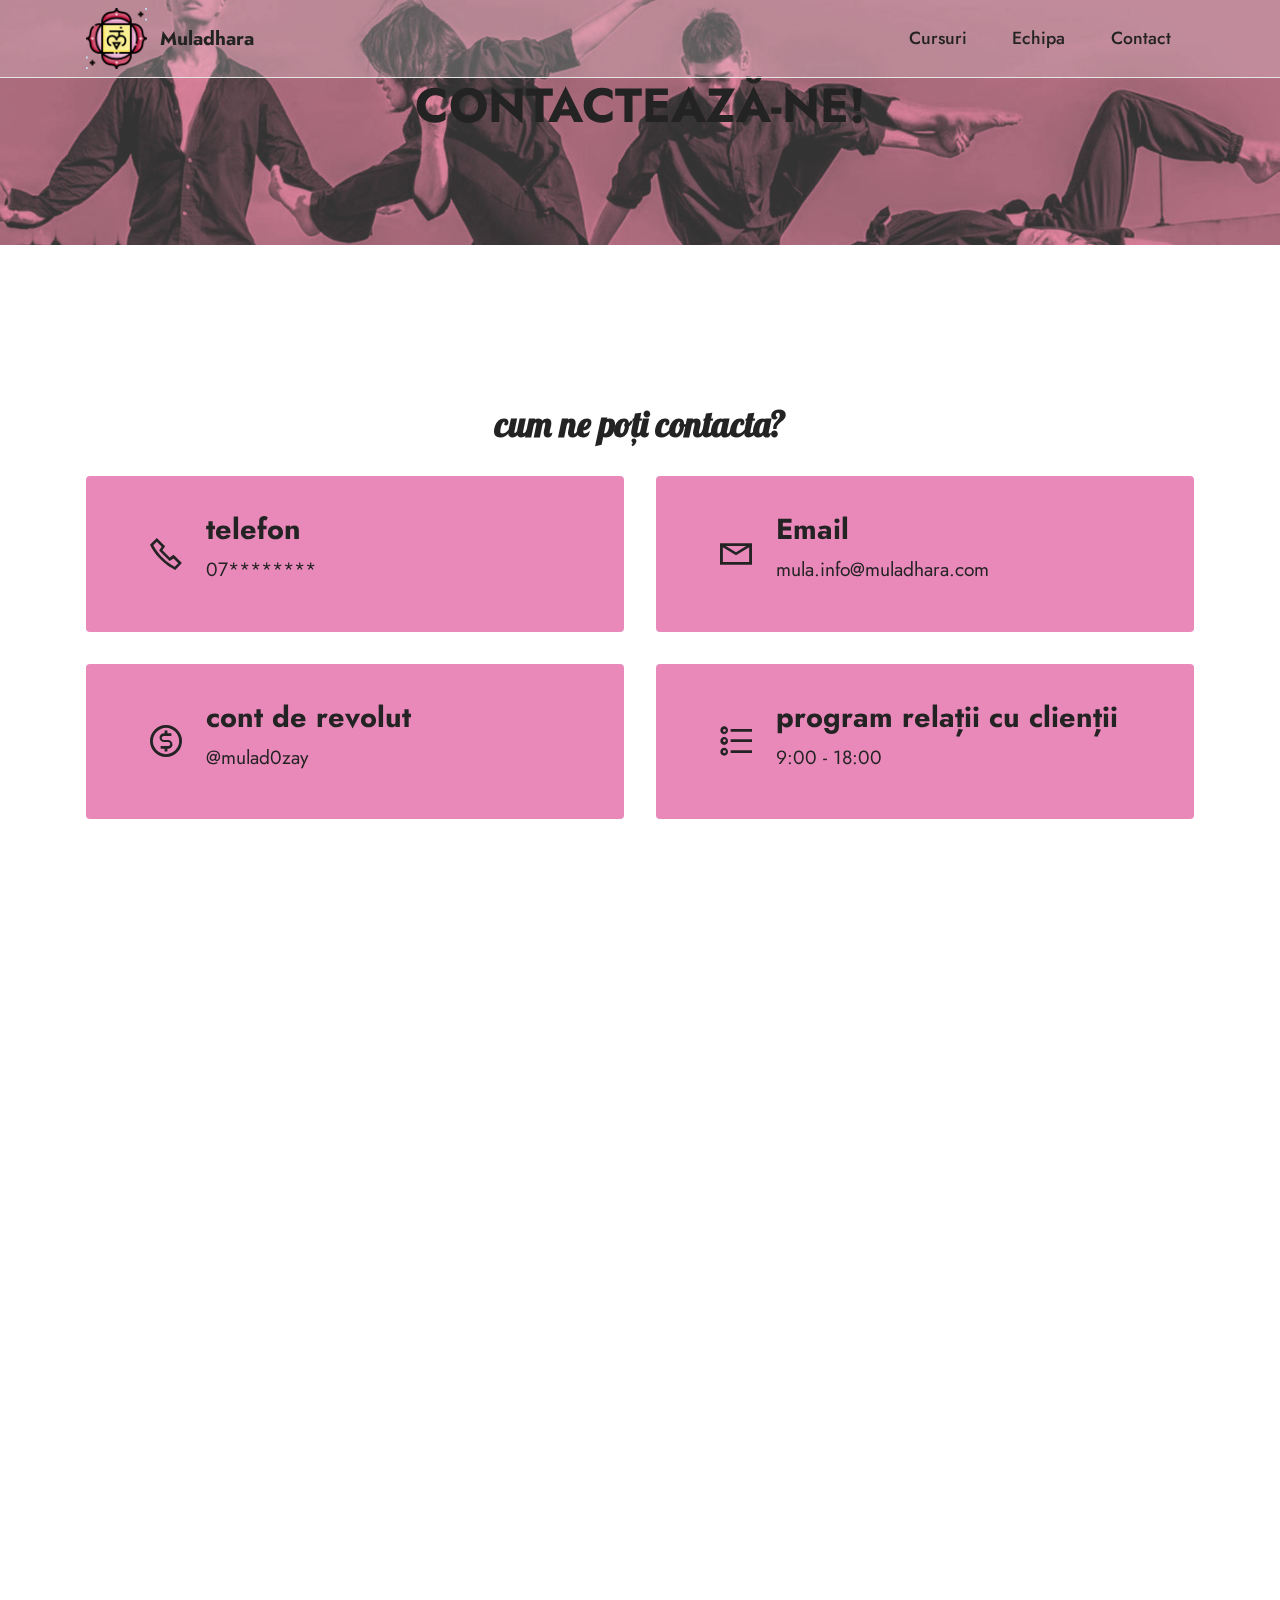
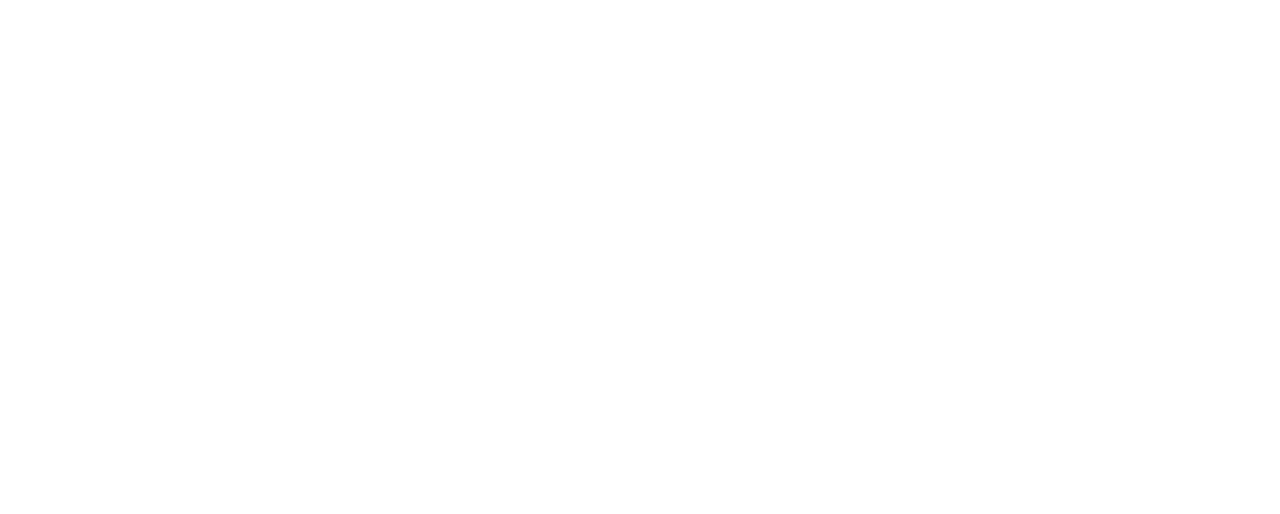
==== contact.html @ 06dacdf2 "1" ====
<!DOCTYPE html>
<html  >
<head>
  <!-- Site made with Mobirise Website Builder v5.7.8, https://mobirise.com -->
  <meta charset="UTF-8">
  <meta http-equiv="X-UA-Compatible" content="IE=edge">
  <meta name="generator" content="Mobirise v5.7.8, mobirise.com">
  <meta name="viewport" content="width=device-width, initial-scale=1, minimum-scale=1">
  <link rel="shortcut icon" href="assets/images/mula-64x64.png" type="image/x-icon">
  <meta name="description" content="">
  
  
  <title>Contact</title>
  <link rel="stylesheet" href="assets/web/assets/mobirise-icons2/mobirise2.css">
  <link rel="stylesheet" href="assets/bootstrap/css/bootstrap.min.css">
  <link rel="stylesheet" href="assets/bootstrap/css/bootstrap-grid.min.css">
  <link rel="stylesheet" href="assets/bootstrap/css/bootstrap-reboot.min.css">
  <link rel="stylesheet" href="assets/parallax/jarallax.css">
  <link rel="stylesheet" href="assets/animatecss/animate.css">
  <link rel="stylesheet" href="assets/dropdown/css/style.css">
  <link rel="stylesheet" href="assets/socicon/css/styles.css">
  <link rel="stylesheet" href="assets/theme/css/style.css">
  <link rel="preload" href="https://fonts.googleapis.com/css?family=Jost:100,200,300,400,500,600,700,800,900,100i,200i,300i,400i,500i,600i,700i,800i,900i&display=swap" as="style" onload="this.onload=null;this.rel='stylesheet'">
  <noscript><link rel="stylesheet" href="https://fonts.googleapis.com/css?family=Jost:100,200,300,400,500,600,700,800,900,100i,200i,300i,400i,500i,600i,700i,800i,900i&display=swap"></noscript>
  <link rel="preload" href="https://fonts.googleapis.com/css?family=Lobster:400&display=swap" as="style" onload="this.onload=null;this.rel='stylesheet'">
  <noscript><link rel="stylesheet" href="https://fonts.googleapis.com/css?family=Lobster:400&display=swap"></noscript>
  <link rel="preload" as="style" href="assets/mobirise/css/mbr-additional.css"><link rel="stylesheet" href="assets/mobirise/css/mbr-additional.css" type="text/css">

  
  
  
</head>
<body>
  
  <section data-bs-version="5.1" class="menu cid-s48OLK6784" once="menu" id="menu1-n">
    
    <nav class="navbar navbar-dropdown navbar-fixed-top navbar-expand-lg">
        <div class="container">
            <div class="navbar-brand">
                <span class="navbar-logo">
                    <a href="index.html">
                        <img src="assets/images/mula-64x64.png" alt="Mobirise Website Builder" style="height: 3.8rem;">
                    </a>
                </span>
                <span class="navbar-caption-wrap"><a class="navbar-caption text-black text-primary display-7" href="index.html">Muladhara</a></span>
            </div>
            <button class="navbar-toggler" type="button" data-toggle="collapse" data-bs-toggle="collapse" data-target="#navbarSupportedContent" data-bs-target="#navbarSupportedContent" aria-controls="navbarNavAltMarkup" aria-expanded="false" aria-label="Toggle navigation">
                <div class="hamburger">
                    <span></span>
                    <span></span>
                    <span></span>
                    <span></span>
                </div>
            </button>
            <div class="collapse navbar-collapse" id="navbarSupportedContent">
                <ul class="navbar-nav nav-dropdown nav-right" data-app-modern-menu="true"><li class="nav-item"><a class="nav-link link text-black text-primary display-4" href="cursuri.html">Cursuri</a></li>
                    <li class="nav-item"><a class="nav-link link text-black text-primary display-4" href="echipa.html">Echipa</a></li><li class="nav-item"><a class="nav-link link text-black text-primary display-4" href="contact.html">Contact</a></li></ul>
                
                
            </div>
        </div>
    </nav>

</section>

<section data-bs-version="5.1" class="content4 cid-tt2gSGbD7H mbr-parallax-background" id="content4-1z">
    

    
    <div class="mbr-overlay" style="opacity: 0.2; background-color: rgb(255, 255, 255);">
    </div>
    <div class="container-fluid">
        <div class="row justify-content-center">
            <div class="title col-md-12 col-lg-8">
                <h3 class="mbr-section-title mbr-fonts-style align-center mb-4 display-1"><strong>CONTACTEAZĂ-NE!</strong></h3>
                
                
            </div>
        </div>
    </div>
</section>

<section data-bs-version="5.1" class="contacts2 cid-tt2L320lKH" id="contacts2-20">
    <!---->
    

    
    
    <div class="container">
        <div class="mbr-section-head">
            <h3 class="mbr-section-title mbr-fonts-style align-center mb-0 display-2"><strong>cum ne poți contacta?</strong></h3>
            
        </div>
        <div class="row justify-content-center mt-4">
            <div class="card col-12 col-md-6">
                <div class="card-wrapper">
                    <div class="image-wrapper">
                        <span class="mbr-iconfont mobi-mbri-phone mobi-mbri"></span>
                    </div>
                    <div class="text-wrapper">
                        <h6 class="card-title mbr-fonts-style mb-1 display-5"><strong>telefon</strong></h6>
                        <p class="mbr-text mbr-fonts-style display-7">07********</p>
                    </div>
                </div>
            </div>
            <div class="card col-12 col-md-6">
                <div class="card-wrapper">
                    <div class="image-wrapper">
                        <span class="mbr-iconfont mobi-mbri-letter mobi-mbri"></span>
                    </div>
                    <div class="text-wrapper">
                        <h6 class="card-title mbr-fonts-style mb-1 display-5">
                            <strong>Email</strong>
                        </h6>
                        <p class="mbr-text mbr-fonts-style display-7">mula.info@muladhara.com</p>
                    </div>
                </div>
            </div>
            <div class="card col-12 col-md-6">
                <div class="card-wrapper">
                    <div class="image-wrapper">
                        <span class="mbr-iconfont mobi-mbri-cash mobi-mbri"></span>
                    </div>
                    <div class="text-wrapper">
                        <h6 class="card-title mbr-fonts-style mb-1 display-5"><strong>cont de revolut</strong></h6>
                        <p class="mbr-text mbr-fonts-style display-7">@mulad0zay</p>
                    </div>
                </div>
            </div>
            <div class="card col-12 col-md-6">
                <div class="card-wrapper">
                    <div class="image-wrapper">
                        <span class="mbr-iconfont mobi-mbri-bulleted-list mobi-mbri"></span>
                    </div>
                    <div class="text-wrapper">
                        <h6 class="card-title mbr-fonts-style mb-1 display-5"><strong>program relații cu clienții</strong></h6>
                        <p class="mbr-text mbr-fonts-style display-7">
                            9:00 - 18:00
                        </p>
                    </div>
                </div>
            </div>
        </div>
    </div>
</section>

<section data-bs-version="5.1" class="map1 cid-tt2ONORJxN" id="map1-21">
    
    
    
    <div class="container">
        <div class="mbr-section-head mb-4">
            <h3 class="mbr-section-title mbr-fonts-style align-center mb-0 display-2"><strong>unde ne găsești?</strong></h3>
            
        </div>
        <div class="google-map"><iframe frameborder="0" style="border:0" src="https://www.google.com/maps/embed/v1/place?key=AIzaSyDk89J4FSunMF33ruMVWJaJht_Ro0kvoXs&amp;q=honest soul yoga and pilates west springfield" allowfullscreen=""></iframe></div>
    </div>
</section>

<section data-bs-version="5.1" class="content5 cid-tt2UbH4qBB" id="content5-22">
    
    <div class="container">
        <div class="row justify-content-center">
            <div class="col-md-12 col-lg-10">
                
                
                <p class="mbr-text mbr-fonts-style display-7">Nu știi unde să ne găsești? O călătorie spre găsirea de sine e perfectă prin acompanierea unei plimbări calmante cu mașina.
<br>
<br>Honest Soul Yoga &amp; Pilates 8426 Old Keene Mill Rd, West Springfield, VA 22152, United States
<br>este adresa perfectă pentru a ne găsi și de a începe o călătorie pașnică și iubitoare.</p>
            </div>
        </div>
    </div>
</section>

<section data-bs-version="5.1" class="footer3 cid-tt1WJeUNc3 mbr-reveal" once="footers" id="footer3-1o">

    

    

    <div class="container">
        <div class="media-container-row align-center mbr-white">
            <div class="row row-links">
                <ul class="foot-menu">
                    
                    
                    
                    
                    
                <li class="foot-menu-item mbr-fonts-style display-7"><br><br>Muladhara, 8426 Old Keene Mill Rd, West Springfield, VA 22152, United States<br></li></ul>
            </div>
            <div class="row social-row">
                <div class="social-list align-right pb-2">
                    
                    
                    
                    
                    
                    
                <div class="soc-item">
                        <a href="https://twitter.com" target="_blank">
                            <span class="mbr-iconfont mbr-iconfont-social socicon-twitter socicon"></span>
                        </a>
                    </div><div class="soc-item">
                        <a href="https://www.facebook.com" target="_blank">
                            <span class="mbr-iconfont mbr-iconfont-social socicon-facebook socicon"></span>
                        </a>
                    </div><div class="soc-item">
                        <a href="https://www.youtube.com" target="_blank">
                            <span class="mbr-iconfont mbr-iconfont-social socicon-youtube socicon"></span>
                        </a>
                    </div><div class="soc-item">
                        <a href="https://instagram.com" target="_blank">
                            <span class="mbr-iconfont mbr-iconfont-social socicon-instagram socicon"></span>
                        </a>
                    </div></div>
            </div>
            <div class="row row-copirayt">
                <p class="mbr-text mb-0 mbr-fonts-style mbr-white align-center display-7">
                    © Copyright 2023 Muladhara. All Rights Reserved.
                </p>
            </div>
        </div>
    </div>
</section><section class="display-7" style="padding: 0;align-items: center;justify-content: center;flex-wrap: wrap;    align-content: center;display: flex;position: relative;height: 4rem;"><a href="https://mobiri.se/2933296" style="flex: 1 1;height: 4rem;position: absolute;width: 100%;z-index: 1;"><img alt="" style="height: 4rem;" src="[data-uri]"></a><p style="margin: 0;text-align: center;" class="display-7">Made with  &#8204;</p><a style="z-index:1" href="https://mobirise.com/builder/html-code-generator.html">HTML Code Generator</a></section><script src="assets/bootstrap/js/bootstrap.bundle.min.js"></script>  <script src="assets/parallax/jarallax.js"></script>  <script src="assets/smoothscroll/smooth-scroll.js"></script>  <script src="assets/ytplayer/index.js"></script>  <script src="assets/dropdown/js/navbar-dropdown.js"></script>  <script src="assets/theme/js/script.js"></script>  
  
  
  <input name="animation" type="hidden">
  </body>
</html>
---- assets/web/assets/mobirise-icons2/mobirise2.css ----
@font-face {
  font-family: 'Moririse2';
  font-display: swap;
  src:  url('mobirise2.eot?f2bix4');
  src:  url('mobirise2.eot?f2bix4#iefix') format('embedded-opentype'),
    url('mobirise2.ttf?f2bix4') format('truetype'),
    url('mobirise2.woff?f2bix4') format('woff'),
    url('mobirise2.svg?f2bix4#mobirise2') format('svg');
  font-weight: normal;
  font-style: normal;
}

[class^="mobi-"], [class*=" mobi-"] {
  /* use !important to prevent issues with browser extensions that change fonts */
  font-family: 'Moririse2' !important;
  speak: none;
  font-style: normal;
  font-weight: normal;
  font-variant: normal;
  text-transform: none;
  line-height: 1;

  /* Better Font Rendering =========== */
  -webkit-font-smoothing: antialiased;
  -moz-osx-font-smoothing: grayscale;
}

.mobi-mbri-add-submenu:before {
  content: "\e900";
}
.mobi-mbri-alert:before {
  content: "\e901";
}
.mobi-mbri-align-center:before {
  content: "\e902";
}
.mobi-mbri-align-justify:before {
  content: "\e903";
}
.mobi-mbri-align-left:before {
  content: "\e904";
}
.mobi-mbri-align-right:before {
  content: "\e905";
}
.mobi-mbri-android:before {
  content: "\e906";
}
.mobi-mbri-apple:before {
  content: "\e907";
}
.mobi-mbri-arrow-down:before {
  content: "\e908";
}
.mobi-mbri-arrow-next:before {
  content: "\e909";
}
.mobi-mbri-arrow-prev:before {
  content: "\e90a";
}
.mobi-mbri-arrow-up:before {
  content: "\e90b";
}
.mobi-mbri-bold:before {
  content: "\e90c";
}
.mobi-mbri-bookmark:before {
  content: "\e90d";
}
.mobi-mbri-bootstrap:before {
  content: "\e90e";
}
.mobi-mbri-briefcase:before {
  content: "\e90f";
}
.mobi-mbri-browse:before {
  content: "\e910";
}
.mobi-mbri-bulleted-list:before {
  content: "\e911";
}
.mobi-mbri-calendar:before {
  content: "\e912";
}
.mobi-mbri-camera:before {
  content: "\e913";
}
.mobi-mbri-cart-add:before {
  content: "\e914";
}
.mobi-mbri-cart-full:before {
  content: "\e915";
}
.mobi-mbri-cash:before {
  content: "\e916";
}
.mobi-mbri-change-style:before {
  content: "\e917";
}
.mobi-mbri-chat:before {
  content: "\e918";
}
.mobi-mbri-clock:before {
  content: "\e919";
}
.mobi-mbri-close:before {
  content: "\e91a";
}
.mobi-mbri-cloud:before {
  content: "\e91b";
}
.mobi-mbri-code:before {
  content: "\e91c";
}
.mobi-mbri-contact-form:before {
  content: "\e91d";
}
.mobi-mbri-credit-card:before {
  content: "\e91e";
}
.mobi-mbri-cursor-click:before {
  content: "\e91f";
}
.mobi-mbri-cust-feedback:before {
  content: "\e920";
}
.mobi-mbri-database:before {
  content: "\e921";
}
.mobi-mbri-delivery:before {
  content: "\e922";
}
.mobi-mbri-desktop:before {
  content: "\e923";
}
.mobi-mbri-devices:before {
  content: "\e924";
}
.mobi-mbri-down:before {
  content: "\e925";
}
.mobi-mbri-download-2:before {
  content: "\e926";
}
.mobi-mbri-download:before {
  content: "\e927";
}
.mobi-mbri-drag-n-drop-2:before {
  content: "\e928";
}
.mobi-mbri-drag-n-drop:before {
  content: "\e929";
}
.mobi-mbri-edit-2:before {
  content: "\e92a";
}
.mobi-mbri-edit:before {
  content: "\e92b";
}
.mobi-mbri-error:before {
  content: "\e92c";
}
.mobi-mbri-extension:before {
  content: "\e92d";
}
.mobi-mbri-features:before {
  content: "\e92e";
}
.mobi-mbri-file:before {
  content: "\e92f";
}
.mobi-mbri-flag:before {
  content: "\e930";
}
.mobi-mbri-folder:before {
  content: "\e931";
}
.mobi-mbri-gift:before {
  content: "\e932";
}
.mobi-mbri-github:before {
  content: "\e933";
}
.mobi-mbri-globe-2:before {
  content: "\e934";
}
.mobi-mbri-globe:before {
  content: "\e935";
}
.mobi-mbri-growing-chart:before {
  content: "\e936";
}
.mobi-mbri-hearth:before {
  content: "\e937";
}
.mobi-mbri-help:before {
  content: "\e938";
}
.mobi-mbri-home:before {
  content: "\e939";
}
.mobi-mbri-hot-cup:before {
  content: "\e93a";
}
.mobi-mbri-idea:before {
  content: "\e93b";
}
.mobi-mbri-image-gallery:before {
  content: "\e93c";
}
.mobi-mbri-image-slider:before {
  content: "\e93d";
}
.mobi-mbri-info:before {
  content: "\e93e";
}
.mobi-mbri-italic:before {
  content: "\e93f";
}
.mobi-mbri-key:before {
  content: "\e940";
}
.mobi-mbri-laptop:before {
  content: "\e941";
}
.mobi-mbri-layers:before {
  content: "\e942";
}
.mobi-mbri-left-right:before {
  content: "\e943";
}
.mobi-mbri-left:before {
  content: "\e944";
}
.mobi-mbri-letter:before {
  content: "\e945";
}
.mobi-mbri-like:before {
  content: "\e946";
}
.mobi-mbri-link:before {
  content: "\e947";
}
.mobi-mbri-lock:before {
  content: "\e948";
}
.mobi-mbri-login:before {
  content: "\e949";
}
.mobi-mbri-logout:before {
  content: "\e94a";
}
.mobi-mbri-magic-stick:before {
  content: "\e94b";
}
.mobi-mbri-map-pin:before {
  content: "\e94c";
}
.mobi-mbri-menu:before {
  content: "\e94d";
}
.mobi-mbri-mobile-2:before {
  content: "\e94e";
}
.mobi-mbri-mobile-horizontal:before {
  content: "\e94f";
}
.mobi-mbri-mobile:before {
  content: "\e950";
}
.mobi-mbri-mobirise:before {
  content: "\e951";
}
.mobi-mbri-more-horizontal:before {
  content: "\e952";
}
.mobi-mbri-more-vertical:before {
  content: "\e953";
}
.mobi-mbri-music:before {
  content: "\e954";
}
.mobi-mbri-new-file:before {
  content: "\e955";
}
.mobi-mbri-numbered-list:before {
  content: "\e956";
}
.mobi-mbri-opened-folder:before {
  content: "\e957";
}
.mobi-mbri-pages:before {
  content: "\e958";
}
.mobi-mbri-paper-plane:before {
  content: "\e959";
}
.mobi-mbri-paperclip:before {
  content: "\e95a";
}
.mobi-mbri-phone:before {
  content: "\e95b";
}
.mobi-mbri-photo:before {
  content: "\e95c";
}
.mobi-mbri-photos:before {
  content: "\e95d";
}
.mobi-mbri-pin:before {
  content: "\e95e";
}
.mobi-mbri-play:before {
  content: "\e95f";
}
.mobi-mbri-plus:before {
  content: "\e960";
}
.mobi-mbri-preview:before {
  content: "\e961";
}
.mobi-mbri-print:before {
  content: "\e962";
}
.mobi-mbri-protect:before {
  content: "\e963";
}
.mobi-mbri-question:before {
  content: "\e964";
}
.mobi-mbri-quote-left:before {
  content: "\e965";
}
.mobi-mbri-quote-right:before {
  content: "\e966";
}
.mobi-mbri-redo:before {
  content: "\e967";
}
.mobi-mbri-refresh:before {
  content: "\e968";
}
.mobi-mbri-responsive-2:before {
  content: "\e969";
}
.mobi-mbri-responsive:before {
  content: "\e96a";
}
.mobi-mbri-right:before {
  content: "\e96b";
}
.mobi-mbri-rocket:before {
  content: "\e96c";
}
.mobi-mbri-sad-face:before {
  content: "\e96d";
}
.mobi-mbri-sale:before {
  content: "\e96e";
}
.mobi-mbri-save:before {
  content: "\e96f";
}
.mobi-mbri-search:before {
  content: "\e970";
}
.mobi-mbri-setting-2:before {
  content: "\e971";
}
.mobi-mbri-setting-3:before {
  content: "\e972";
}
.mobi-mbri-setting:before {
  content: "\e973";
}
.mobi-mbri-share:before {
  content: "\e974";
}
.mobi-mbri-shopping-bag:before {
  content: "\e975";
}
.mobi-mbri-shopping-basket:before {
  content: "\e976";
}
.mobi-mbri-shopping-cart:before {
  content: "\e977";
}
.mobi-mbri-sites:before {
  content: "\e978";
}
.mobi-mbri-smile-face:before {
  content: "\e979";
}
.mobi-mbri-speed:before {
  content: "\e97a";
}
.mobi-mbri-star:before {
  content: "\e97b";
}
.mobi-mbri-success:before {
  content: "\e97c";
}
.mobi-mbri-sun:before {
  content: "\e97d";
}
.mobi-mbri-sun2:before {
  content: "\e97e";
}
.mobi-mbri-tablet-vertical:before {
  content: "\e97f";
}
.mobi-mbri-tablet:before {
  content: "\e980";
}
.mobi-mbri-target:before {
  content: "\e981";
}
.mobi-mbri-timer:before {
  content: "\e982";
}
.mobi-mbri-to-ftp:before {
  content: "\e983";
}
.mobi-mbri-to-local-drive:before {
  content: "\e984";
}
.mobi-mbri-touch-swipe:before {
  content: "\e985";
}
.mobi-mbri-touch:before {
  content: "\e986";
}
.mobi-mbri-trash:before {
  content: "\e987";
}
.mobi-mbri-underline:before {
  content: "\e988";
}
.mobi-mbri-undo:before {
  content: "\e989";
}
.mobi-mbri-unlink:before {
  content: "\e98a";
}
.mobi-mbri-unlock:before {
  content: "\e98b";
}
.mobi-mbri-up-down:before {
  content: "\e98c";
}
.mobi-mbri-up:before {
  content: "\e98d";
}
.mobi-mbri-update:before {
  content: "\e98e";
}
.mobi-mbri-upload-2:before {
  content: "\e98f";
}
.mobi-mbri-upload:before {
  content: "\e990";
}
.mobi-mbri-user-2:before {
  content: "\e991";
}
.mobi-mbri-user:before {
  content: "\e992";
}
.mobi-mbri-users:before {
  content: "\e993";
}
.mobi-mbri-video-play:before {
  content: "\e994";
}
.mobi-mbri-video:before {
  content: "\e995";
}
.mobi-mbri-watch:before {
  content: "\e996";
}
.mobi-mbri-website-theme-2:before {
  content: "\e997";
}
.mobi-mbri-website-theme:before {
  content: "\e998";
}
.mobi-mbri-wifi:before {
  content: "\e999";
}
.mobi-mbri-windows:before {
  content: "\e99a";
}
.mobi-mbri-zoom-in:before {
  content: "\e99b";
}
.mobi-mbri-zoom-out:before {
  content: "\e99c";
}
---- assets/parallax/jarallax.css ----
.jarallax {
    position: relative;
    z-index: 0;
}
.jarallax > .jarallax-img {
    position: absolute;
    object-fit: cover;
    /* support for plugin https://github.com/bfred-it/object-fit-images */
    font-family: 'object-fit: cover;';
    top: 0;
    left: 0;
    width: 100%;
    height: 100%;
    z-index: -1;
}
---- assets/dropdown/css/style.css ----
.navbar-dropdown {
  left: 0;
  padding: 0;
  position: absolute;
  right: 0;
  top: 0;
  transition: all 0.45s ease;
  z-index: 1030;
  background: #282828; }
  .navbar-dropdown .navbar-logo {
    margin-right: 0.8rem;
    transition: margin 0.3s ease-in-out;
    vertical-align: middle; }
    .navbar-dropdown .navbar-logo img {
      height: 3.125rem;
      transition: all 0.3s ease-in-out; }
    .navbar-dropdown .navbar-logo.mbr-iconfont {
      font-size: 3.125rem;
      line-height: 3.125rem; }
  .navbar-dropdown .navbar-caption {
    font-weight: 700;
    white-space: normal;
    vertical-align: -4px;
    line-height: 3.125rem !important; }
    .navbar-dropdown .navbar-caption, .navbar-dropdown .navbar-caption:hover {
      color: inherit;
      text-decoration: none; }
  .navbar-dropdown .mbr-iconfont + .navbar-caption {
    vertical-align: -1px; }
  .navbar-dropdown.navbar-fixed-top {
    position: fixed; }
  .navbar-dropdown .navbar-brand span {
    vertical-align: -4px; }
  .navbar-dropdown.bg-color.transparent {
    background: none; }
  .navbar-dropdown.navbar-short .navbar-brand {
    padding: 0.625rem 0; }
    .navbar-dropdown.navbar-short .navbar-brand span {
      vertical-align: -1px; }
  .navbar-dropdown.navbar-short .navbar-caption {
    line-height: 2.375rem !important;
    vertical-align: -2px; }
  .navbar-dropdown.navbar-short .navbar-logo {
    margin-right: 0.5rem; }
    .navbar-dropdown.navbar-short .navbar-logo img {
      height: 2.375rem; }
    .navbar-dropdown.navbar-short .navbar-logo.mbr-iconfont {
      font-size: 2.375rem;
      line-height: 2.375rem; }
  .navbar-dropdown.navbar-short .mbr-table-cell {
    height: 3.625rem; }
  .navbar-dropdown .navbar-close {
    left: 0.6875rem;
    position: fixed;
    top: 0.75rem;
    z-index: 1000; }
  .navbar-dropdown .hamburger-icon {
    content: "";
    display: inline-block;
    vertical-align: middle;
    width: 16px;
    -webkit-box-shadow: 0 -6px 0 1px #282828,0 0 0 1px #282828,0 6px 0 1px #282828;
    -moz-box-shadow: 0 -6px 0 1px #282828,0 0 0 1px #282828,0 6px 0 1px #282828;
    box-shadow: 0 -6px 0 1px #282828,0 0 0 1px #282828,0 6px 0 1px #282828; }

.dropdown-menu .dropdown-toggle[data-toggle="dropdown-submenu"]::after {
  border-bottom: 0.35em solid transparent;
  border-left: 0.35em solid;
  border-right: 0;
  border-top: 0.35em solid transparent;
  margin-left: 0.3rem; }

.dropdown-menu .dropdown-item:focus {
  outline: 0; }

.nav-dropdown {
  font-size: 0.75rem;
  font-weight: 500;
  height: auto !important; }
  .nav-dropdown .nav-btn {
    padding-left: 1rem; }
  .nav-dropdown .link {
    margin: .667em 1.667em;
    font-weight: 500;
    padding: 0;
    transition: color .2s ease-in-out; }
    .nav-dropdown .link.dropdown-toggle {
      margin-right: 2.583em; }
      .nav-dropdown .link.dropdown-toggle::after {
        margin-left: .25rem;
        border-top: 0.35em solid;
        border-right: 0.35em solid transparent;
        border-left: 0.35em solid transparent;
        border-bottom: 0; }
      .nav-dropdown .link.dropdown-toggle[aria-expanded="true"] {
        margin: 0;
        padding: 0.667em 3.263em  0.667em 1.667em; }
  .nav-dropdown .link::after,
  .nav-dropdown .dropdown-item::after {
    color: inherit; }
  .nav-dropdown .btn {
    font-size: 0.75rem;
    font-weight: 700;
    letter-spacing: 0;
    margin-bottom: 0;
    padding-left: 1.25rem;
    padding-right: 1.25rem; }
  .nav-dropdown .dropdown-menu {
    border-radius: 0;
    border: 0;
    left: 0;
    margin: 0;
    padding-bottom: 1.25rem;
    padding-top: 1.25rem;
    position: relative; }
  .nav-dropdown .dropdown-submenu {
    margin-left: 0.125rem;
    top: 0; }
  .nav-dropdown .dropdown-item {
    font-weight: 500;
    line-height: 2;
    padding: 0.3846em 4.615em 0.3846em 1.5385em;
    position: relative;
    transition: color .2s ease-in-out, background-color .2s ease-in-out; }
    .nav-dropdown .dropdown-item::after {
      margin-top: -0.3077em;
      position: absolute;
      right: 1.1538em;
      top: 50%; }
    .nav-dropdown .dropdown-item:focus, .nav-dropdown .dropdown-item:hover {
      background: none; }

@media (max-width: 767px) {
  .nav-dropdown.navbar-toggleable-sm {
    bottom: 0;
    display: none;
    left: 0;
    overflow-x: hidden;
    position: fixed;
    top: 0;
    transform: translateX(-100%);
    -ms-transform: translateX(-100%);
    -webkit-transform: translateX(-100%);
    width: 18.75rem;
    z-index: 999; } }
.nav-dropdown.navbar-toggleable-xl {
  bottom: 0;
  display: none;
  left: 0;
  overflow-x: hidden;
  position: fixed;
  top: 0;
  transform: translateX(-100%);
  -ms-transform: translateX(-100%);
  -webkit-transform: translateX(-100%);
  width: 18.75rem;
  z-index: 999; }

.nav-dropdown-sm {
  display: block !important;
  overflow-x: hidden;
  overflow: auto;
  padding-top: 3.875rem; }
  .nav-dropdown-sm::after {
    content: "";
    display: block;
    height: 3rem;
    width: 100%; }
  .nav-dropdown-sm.collapse.in ~ .navbar-close {
    display: block !important; }
  .nav-dropdown-sm.collapsing, .nav-dropdown-sm.collapse.in {
    transform: translateX(0);
    -ms-transform: translateX(0);
    -webkit-transform: translateX(0);
    transition: all 0.25s ease-out;
    -webkit-transition: all 0.25s ease-out;
    background: #282828; }
  .nav-dropdown-sm.collapsing[aria-expanded="false"] {
    transform: translateX(-100%);
    -ms-transform: translateX(-100%);
    -webkit-transform: translateX(-100%); }
  .nav-dropdown-sm .nav-item {
    display: block;
    margin-left: 0 !important;
    padding-left: 0; }
  .nav-dropdown-sm .link,
  .nav-dropdown-sm .dropdown-item {
    border-top: 1px dotted rgba(255, 255, 255, 0.1);
    font-size: 0.8125rem;
    line-height: 1.6;
    margin: 0 !important;
    padding: 0.875rem 2.4rem 0.875rem 1.5625rem !important;
    position: relative;
    white-space: normal; }
    .nav-dropdown-sm .link:focus, .nav-dropdown-sm .link:hover,
    .nav-dropdown-sm .dropdown-item:focus,
    .nav-dropdown-sm .dropdown-item:hover {
      background: rgba(0, 0, 0, 0.2) !important;
      color: #c0a375; }
  .nav-dropdown-sm .nav-btn {
    position: relative;
    padding: 1.5625rem 1.5625rem 0 1.5625rem; }
    .nav-dropdown-sm .nav-btn::before {
      border-top: 1px dotted rgba(255, 255, 255, 0.1);
      content: "";
      left: 0;
      position: absolute;
      top: 0;
      width: 100%; }
    .nav-dropdown-sm .nav-btn + .nav-btn {
      padding-top: 0.625rem; }
      .nav-dropdown-sm .nav-btn + .nav-btn::before {
        display: none; }
  .nav-dropdown-sm .btn {
    padding: 0.625rem 0; }
  .nav-dropdown-sm .dropdown-toggle[data-toggle="dropdown-submenu"]::after {
    margin-left: .25rem;
    border-top: 0.35em solid;
    border-right: 0.35em solid transparent;
    border-left: 0.35em solid transparent;
    border-bottom: 0; }
  .nav-dropdown-sm .dropdown-toggle[data-toggle="dropdown-submenu"][aria-expanded="true"]::after {
    border-top: 0;
    border-right: 0.35em solid transparent;
    border-left: 0.35em solid transparent;
    border-bottom: 0.35em solid; }
  .nav-dropdown-sm .dropdown-menu {
    margin: 0;
    padding: 0;
    position: relative;
    top: 0;
    left: 0;
    width: 100%;
    border: 0;
    float: none;
    border-radius: 0;
    background: none; }
  .nav-dropdown-sm .dropdown-submenu {
    left: 100%;
    margin-left: 0.125rem;
    margin-top: -1.25rem;
    top: 0; }

.navbar-toggleable-sm .nav-dropdown .dropdown-menu {
  position: absolute; }

.navbar-toggleable-sm .nav-dropdown .dropdown-submenu {
  left: 100%;
  margin-left: 0.125rem;
  margin-top: -1.25rem;
  top: 0; }

.navbar-toggleable-sm.opened .nav-dropdown .dropdown-menu {
  position: relative; }

.navbar-toggleable-sm.opened .nav-dropdown .dropdown-submenu {
  left: 0;
  margin-left: 00rem;
  margin-top: 0rem;
  top: 0; }

.is-builder .nav-dropdown.collapsing {
  transition: none !important; }
---- assets/socicon/css/styles.css ----
@charset "UTF-8";

@font-face {
  font-family: 'Socicon';
  src:  url('../fonts/socicon.eot');
  src:  url('../fonts/socicon.eot?#iefix') format('embedded-opentype'),
    url('../fonts/socicon.woff2') format('woff2'),
    url('../fonts/socicon.ttf') format('truetype'),
    url('../fonts/socicon.woff') format('woff'),
    url('../fonts/socicon.svg#socicon') format('svg');
  font-weight: normal;
  font-style: normal;
  font-display: swap;
}

[data-icon]:before {
  font-family: "socicon" !important;
  content: attr(data-icon);
  font-style: normal !important;
  font-weight: normal !important;
  font-variant: normal !important;
  text-transform: none !important;
  speak: none;
  line-height: 1;
  -webkit-font-smoothing: antialiased;
  -moz-osx-font-smoothing: grayscale;
}

[class^="socicon-"], [class*=" socicon-"] {
  /* use !important to prevent issues with browser extensions that change fonts */
  font-family: 'Socicon' !important;
  speak: none;
  font-style: normal;
  font-weight: normal;
  font-variant: normal;
  text-transform: none;
  line-height: 1;

  /* Better Font Rendering =========== */
  -webkit-font-smoothing: antialiased;
  -moz-osx-font-smoothing: grayscale;
}

.socicon-eitaa:before {
  content: "\e97c";
}
.socicon-soroush:before {
  content: "\e97d";
}
.socicon-bale:before {
  content: "\e97e";
}
.socicon-zazzle:before {
  content: "\e97b";
}
.socicon-society6:before {
  content: "\e97a";
}
.socicon-redbubble:before {
  content: "\e979";
}
.socicon-avvo:before {
  content: "\e978";
}
.socicon-stitcher:before {
  content: "\e977";
}
.socicon-googlehangouts:before {
  content: "\e974";
}
.socicon-dlive:before {
  content: "\e975";
}
.socicon-vsco:before {
  content: "\e976";
}
.socicon-flipboard:before {
  content: "\e973";
}
.socicon-ubuntu:before {
  content: "\e958";
}
.socicon-artstation:before {
  content: "\e959";
}
.socicon-invision:before {
  content: "\e95a";
}
.socicon-torial:before {
  content: "\e95b";
}
.socicon-collectorz:before {
  content: "\e95c";
}
.socicon-seenthis:before {
  content: "\e95d";
}
.socicon-googleplaymusic:before {
  content: "\e95e";
}
.socicon-debian:before {
  content: "\e95f";
}
.socicon-filmfreeway:before {
  content: "\e960";
}
.socicon-gnome:before {
  content: "\e961";
}
.socicon-itchio:before {
  content: "\e962";
}
.socicon-jamendo:before {
  content: "\e963";
}
.socicon-mix:before {
  content: "\e964";
}
.socicon-sharepoint:before {
  content: "\e965";
}
.socicon-tinder:before {
  content: "\e966";
}
.socicon-windguru:before {
  content: "\e967";
}
.socicon-cdbaby:before {
  content: "\e968";
}
.socicon-elementaryos:before {
  content: "\e969";
}
.socicon-stage32:before {
  content: "\e96a";
}
.socicon-tiktok:before {
  content: "\e96b";
}
.socicon-gitter:before {
  content: "\e96c";
}
.socicon-letterboxd:before {
  content: "\e96d";
}
.socicon-threema:before {
  content: "\e96e";
}
.socicon-splice:before {
  content: "\e96f";
}
.socicon-metapop:before {
  content: "\e970";
}
.socicon-naver:before {
  content: "\e971";
}
.socicon-remote:before {
  content: "\e972";
}
.socicon-internet:before {
  content: "\e957";
}
.socicon-moddb:before {
  content: "\e94b";
}
.socicon-indiedb:before {
  content: "\e94c";
}
.socicon-traxsource:before {
  content: "\e94d";
}
.socicon-gamefor:before {
  content: "\e94e";
}
.socicon-pixiv:before {
  content: "\e94f";
}
.socicon-myanimelist:before {
  content: "\e950";
}
.socicon-blackberry:before {
  content: "\e951";
}
.socicon-wickr:before {
  content: "\e952";
}
.socicon-spip:before {
  content: "\e953";
}
.socicon-napster:before {
  content: "\e954";
}
.socicon-beatport:before {
  content: "\e955";
}
.socicon-hackerone:before {
  content: "\e956";
}
.socicon-hackernews:before {
  content: "\e946";
}
.socicon-smashwords:before {
  content: "\e947";
}
.socicon-kobo:before {
  content: "\e948";
}
.socicon-bookbub:before {
  content: "\e949";
}
.socicon-mailru:before {
  content: "\e94a";
}
.socicon-gitlab:before {
  content: "\e945";
}
.socicon-instructables:before {
  content: "\e944";
}
.socicon-portfolio:before {
  content: "\e943";
}
.socicon-codered:before {
  content: "\e940";
}
.socicon-origin:before {
  content: "\e941";
}
.socicon-nextdoor:before {
  content: "\e942";
}
.socicon-udemy:before {
  content: "\e93f";
}
.socicon-livemaster:before {
  content: "\e93e";
}
.socicon-crunchbase:before {
  content: "\e93b";
}
.socicon-homefy:before {
  content: "\e93c";
}
.socicon-calendly:before {
  content: "\e93d";
}
.socicon-realtor:before {
  content: "\e90f";
}
.socicon-tidal:before {
  content: "\e910";
}
.socicon-qobuz:before {
  content: "\e911";
}
.socicon-natgeo:before {
  content: "\e912";
}
.socicon-mastodon:before {
  content: "\e913";
}
.socicon-unsplash:before {
  content: "\e914";
}
.socicon-homeadvisor:before {
  content: "\e915";
}
.socicon-angieslist:before {
  content: "\e916";
}
.socicon-codepen:before {
  content: "\e917";
}
.socicon-slack:before {
  content: "\e918";
}
.socicon-openaigym:before {
  content: "\e919";
}
.socicon-logmein:before {
  content: "\e91a";
}
.socicon-fiverr:before {
  content: "\e91b";
}
.socicon-gotomeeting:before {
  content: "\e91c";
}
.socicon-aliexpress:before {
  content: "\e91d";
}
.socicon-guru:before {
  content: "\e91e";
}
.socicon-appstore:before {
  content: "\e91f";
}
.socicon-homes:before {
  content: "\e920";
}
.socicon-zoom:before {
  content: "\e921";
}
.socicon-alibaba:before {
  content: "\e922";
}
.socicon-craigslist:before {
  content: "\e923";
}
.socicon-wix:before {
  content: "\e924";
}
.socicon-redfin:before {
  content: "\e925";
}
.socicon-googlecalendar:before {
  content: "\e926";
}
.socicon-shopify:before {
  content: "\e927";
}
.socicon-freelancer:before {
  content: "\e928";
}
.socicon-seedrs:before {
  content: "\e929";
}
.socicon-bing:before {
  content: "\e92a";
}
.socicon-doodle:before {
  content: "\e92b";
}
.socicon-bonanza:before {
  content: "\e92c";
}
.socicon-squarespace:before {
  content: "\e92d";
}
.socicon-toptal:before {
  content: "\e92e";
}
.socicon-gust:before {
  content: "\e92f";
}
.socicon-ask:before {
  content: "\e930";
}
.socicon-trulia:before {
  content: "\e931";
}
.socicon-loomly:before {
  content: "\e932";
}
.socicon-ghost:before {
  content: "\e933";
}
.socicon-upwork:before {
  content: "\e934";
}
.socicon-fundable:before {
  content: "\e935";
}
.socicon-booking:before {
  content: "\e936";
}
.socicon-googlemaps:before {
  content: "\e937";
}
.socicon-zillow:before {
  content: "\e938";
}
.socicon-niconico:before {
  content: "\e939";
}
.socicon-toneden:before {
  content: "\e93a";
}
.socicon-augment:before {
  content: "\e908";
}
.socicon-bitbucket:before {
  content: "\e909";
}
.socicon-fyuse:before {
  content: "\e90a";
}
.socicon-yt-gaming:before {
  content: "\e90b";
}
.socicon-sketchfab:before {
  content: "\e90c";
}
.socicon-mobcrush:before {
  content: "\e90d";
}
.socicon-microsoft:before {
  content: "\e90e";
}
.socicon-pandora:before {
  content: "\e907";
}
.socicon-messenger:before {
  content: "\e906";
}
.socicon-gamewisp:before {
  content: "\e905";
}
.socicon-bloglovin:before {
  content: "\e904";
}
.socicon-tunein:before {
  content: "\e903";
}
.socicon-gamejolt:before {
  content: "\e901";
}
.socicon-trello:before {
  content: "\e902";
}
.socicon-spreadshirt:before {
  content: "\e900";
}
.socicon-500px:before {
  content: "\e000";
}
.socicon-8tracks:before {
  content: "\e001";
}
.socicon-airbnb:before {
  content: "\e002";
}
.socicon-alliance:before {
  content: "\e003";
}
.socicon-amazon:before {
  content: "\e004";
}
.socicon-amplement:before {
  content: "\e005";
}
.socicon-android:before {
  content: "\e006";
}
.socicon-angellist:before {
  content: "\e007";
}
.socicon-apple:before {
  content: "\e008";
}
.socicon-appnet:before {
  content: "\e009";
}
.socicon-baidu:before {
  content: "\e00a";
}
.socicon-bandcamp:before {
  content: "\e00b";
}
.socicon-battlenet:before {
  content: "\e00c";
}
.socicon-mixer:before {
  content: "\e00d";
}
.socicon-bebee:before {
  content: "\e00e";
}
.socicon-bebo:before {
  content: "\e00f";
}
.socicon-behance:before {
  content: "\e010";
}
.socicon-blizzard:before {
  content: "\e011";
}
.socicon-blogger:before {
  content: "\e012";
}
.socicon-buffer:before {
  content: "\e013";
}
.socicon-chrome:before {
  content: "\e014";
}
.socicon-coderwall:before {
  content: "\e015";
}
.socicon-curse:before {
  content: "\e016";
}
.socicon-dailymotion:before {
  content: "\e017";
}
.socicon-deezer:before {
  content: "\e018";
}
.socicon-delicious:before {
  content: "\e019";
}
.socicon-deviantart:before {
  content: "\e01a";
}
.socicon-diablo:before {
  content: "\e01b";
}
.socicon-digg:before {
  content: "\e01c";
}
.socicon-discord:before {
  content: "\e01d";
}
.socicon-disqus:before {
  content: "\e01e";
}
.socicon-douban:before {
  content: "\e01f";
}
.socicon-draugiem:before {
  content: "\e020";
}
.socicon-dribbble:before {
  content: "\e021";
}
.socicon-drupal:before {
  content: "\e022";
}
.socicon-ebay:before {
  content: "\e023";
}
.socicon-ello:before {
  content: "\e024";
}
.socicon-endomodo:before {
  content: "\e025";
}
.socicon-envato:before {
  content: "\e026";
}
.socicon-etsy:before {
  content: "\e027";
}
.socicon-facebook:before {
  content: "\e028";
}
.socicon-feedburner:before {
  content: "\e029";
}
.socicon-filmweb:before {
  content: "\e02a";
}
.socicon-firefox:before {
  content: "\e02b";
}
.socicon-flattr:before {
  content: "\e02c";
}
.socicon-flickr:before {
  content: "\e02d";
}
.socicon-formulr:before {
  content: "\e02e";
}
.socicon-forrst:before {
  content: "\e02f";
}
.socicon-foursquare:before {
  content: "\e030";
}
.socicon-friendfeed:before {
  content: "\e031";
}
.socicon-github:before {
  content: "\e032";
}
.socicon-goodreads:before {
  content: "\e033";
}
.socicon-google:before {
  content: "\e034";
}
.socicon-googlescholar:before {
  content: "\e035";
}
.socicon-googlegroups:before {
  content: "\e036";
}
.socicon-googlephotos:before {
  content: "\e037";
}
.socicon-googleplus:before {
  content: "\e038";
}
.socicon-grooveshark:before {
  content: "\e039";
}
.socicon-hackerrank:before {
  content: "\e03a";
}
.socicon-hearthstone:before {
  content: "\e03b";
}
.socicon-hellocoton:before {
  content: "\e03c";
}
.socicon-heroes:before {
  content: "\e03d";
}
.socicon-smashcast:before {
  content: "\e03e";
}
.socicon-horde:before {
  content: "\e03f";
}
.socicon-houzz:before {
  content: "\e040";
}
.socicon-icq:before {
  content: "\e041";
}
.socicon-identica:before {
  content: "\e042";
}
.socicon-imdb:before {
  content: "\e043";
}
.socicon-instagram:before {
  content: "\e044";
}
.socicon-issuu:before {
  content: "\e045";
}
.socicon-istock:before {
  content: "\e046";
}
.socicon-itunes:before {
  content: "\e047";
}
.socicon-keybase:before {
  content: "\e048";
}
.socicon-lanyrd:before {
  content: "\e049";
}
.socicon-lastfm:before {
  content: "\e04a";
}
.socicon-line:before {
  content: "\e04b";
}
.socicon-linkedin:before {
  content: "\e04c";
}
.socicon-livejournal:before {
  content: "\e04d";
}
.socicon-lyft:before {
  content: "\e04e";
}
.socicon-macos:before {
  content: "\e04f";
}
.socicon-mail:before {
  content: "\e050";
}
.socicon-medium:before {
  content: "\e051";
}
.socicon-meetup:before {
  content: "\e052";
}
.socicon-mixcloud:before {
  content: "\e053";
}
.socicon-modelmayhem:before {
  content: "\e054";
}
.socicon-mumble:before {
  content: "\e055";
}
.socicon-myspace:before {
  content: "\e056";
}
.socicon-newsvine:before {
  content: "\e057";
}
.socicon-nintendo:before {
  content: "\e058";
}
.socicon-npm:before {
  content: "\e059";
}
.socicon-odnoklassniki:before {
  content: "\e05a";
}
.socicon-openid:before {
  content: "\e05b";
}
.socicon-opera:before {
  content: "\e05c";
}
.socicon-outlook:before {
  content: "\e05d";
}
.socicon-overwatch:before {
  content: "\e05e";
}
.socicon-patreon:before {
  content: "\e05f";
}
.socicon-paypal:before {
  content: "\e060";
}
.socicon-periscope:before {
  content: "\e061";
}
.socicon-persona:before {
  content: "\e062";
}
.socicon-pinterest:before {
  content: "\e063";
}
.socicon-play:before {
  content: "\e064";
}
.socicon-player:before {
  content: "\e065";
}
.socicon-playstation:before {
  content: "\e066";
}
.socicon-pocket:before {
  content: "\e067";
}
.socicon-qq:before {
  content: "\e068";
}
.socicon-quora:before {
  content: "\e069";
}
.socicon-raidcall:before {
  content: "\e06a";
}
.socicon-ravelry:before {
  content: "\e06b";
}
.socicon-reddit:before {
  content: "\e06c";
}
.socicon-renren:before {
  content: "\e06d";
}
.socicon-researchgate:before {
  content: "\e06e";
}
.socicon-residentadvisor:before {
  content: "\e06f";
}
.socicon-reverbnation:before {
  content: "\e070";
}
.socicon-rss:before {
  content: "\e071";
}
.socicon-sharethis:before {
  content: "\e072";
}
.socicon-skype:before {
  content: "\e073";
}
.socicon-slideshare:before {
  content: "\e074";
}
.socicon-smugmug:before {
  content: "\e075";
}
.socicon-snapchat:before {
  content: "\e076";
}
.socicon-songkick:before {
  content: "\e077";
}
.socicon-soundcloud:before {
  content: "\e078";
}
.socicon-spotify:before {
  content: "\e079";
}
.socicon-stackexchange:before {
  content: "\e07a";
}
.socicon-stackoverflow:before {
  content: "\e07b";
}
.socicon-starcraft:before {
  content: "\e07c";
}
.socicon-stayfriends:before {
  content: "\e07d";
}
.socicon-steam:before {
  content: "\e07e";
}
.socicon-storehouse:before {
  content: "\e07f";
}
.socicon-strava:before {
  content: "\e080";
}
.socicon-streamjar:before {
  content: "\e081";
}
.socicon-stumbleupon:before {
  content: "\e082";
}
.socicon-swarm:before {
  content: "\e083";
}
.socicon-teamspeak:before {
  content: "\e084";
}
.socicon-teamviewer:before {
  content: "\e085";
}
.socicon-technorati:before {
  content: "\e086";
}
.socicon-telegram:before {
  content: "\e087";
}
.socicon-tripadvisor:before {
  content: "\e088";
}
.socicon-tripit:before {
  content: "\e089";
}
.socicon-triplej:before {
  content: "\e08a";
}
.socicon-tumblr:before {
  content: "\e08b";
}
.socicon-twitch:before {
  content: "\e08c";
}
.socicon-twitter:before {
  content: "\e08d";
}
.socicon-uber:before {
  content: "\e08e";
}
.socicon-ventrilo:before {
  content: "\e08f";
}
.socicon-viadeo:before {
  content: "\e090";
}
.socicon-viber:before {
  content: "\e091";
}
.socicon-viewbug:before {
  content: "\e092";
}
.socicon-vimeo:before {
  content: "\e093";
}
.socicon-vine:before {
  content: "\e094";
}
.socicon-vkontakte:before {
  content: "\e095";
}
.socicon-warcraft:before {
  content: "\e096";
}
.socicon-wechat:before {
  content: "\e097";
}
.socicon-weibo:before {
  content: "\e098";
}
.socicon-whatsapp:before {
  content: "\e099";
}
.socicon-wikipedia:before {
  content: "\e09a";
}
.socicon-windows:before {
  content: "\e09b";
}
.socicon-wordpress:before {
  content: "\e09c";
}
.socicon-wykop:before {
  content: "\e09d";
}
.socicon-xbox:before {
  content: "\e09e";
}
.socicon-xing:before {
  content: "\e09f";
}
.socicon-yahoo:before {
  content: "\e0a0";
}
.socicon-yammer:before {
  content: "\e0a1";
}
.socicon-yandex:before {
  content: "\e0a2";
}
.socicon-yelp:before {
  content: "\e0a3";
}
.socicon-younow:before {
  content: "\e0a4";
}
.socicon-youtube:before {
  content: "\e0a5";
}
.socicon-zapier:before {
  content: "\e0a6";
}
.socicon-zerply:before {
  content: "\e0a7";
}
.socicon-zomato:before {
  content: "\e0a8";
}
.socicon-zynga:before {
  content: "\e0a9";
}
---- assets/theme/css/style.css ----
@charset "UTF-8";
section {
  background-color: #ffffff;
}

body {
  font-style: normal;
  line-height: 1.5;
  font-weight: 400;
  color: #232323;
  position: relative;
}

button {
  background-color: transparent;
  border-color: transparent;
}

section,
.container,
.container-fluid {
  position: relative;
  word-wrap: break-word;
}

a.mbr-iconfont:hover {
  text-decoration: none;
}

.article .lead p,
.article .lead ul,
.article .lead ol,
.article .lead pre,
.article .lead blockquote {
  margin-bottom: 0;
}

a {
  font-style: normal;
  font-weight: 400;
  cursor: pointer;
}
a, a:hover {
  text-decoration: none;
}

.mbr-section-title {
  font-style: normal;
  line-height: 1.3;
}

.mbr-section-subtitle {
  line-height: 1.3;
}

.mbr-text {
  font-style: normal;
  line-height: 1.7;
}

h1,
h2,
h3,
h4,
h5,
h6,
.display-1,
.display-2,
.display-4,
.display-5,
.display-7,
span,
p,
a {
  line-height: 1;
  word-break: break-word;
  word-wrap: break-word;
  font-weight: 400;
}

b,
strong {
  font-weight: bold;
}

input:-webkit-autofill, input:-webkit-autofill:hover, input:-webkit-autofill:focus, input:-webkit-autofill:active {
  transition-delay: 9999s;
  -webkit-transition-property: background-color, color;
  transition-property: background-color, color;
}

textarea[type=hidden] {
  display: none;
}

section {
  background-position: 50% 50%;
  background-repeat: no-repeat;
  background-size: cover;
}
section .mbr-background-video,
section .mbr-background-video-preview {
  position: absolute;
  bottom: 0;
  left: 0;
  right: 0;
  top: 0;
}

.hidden {
  visibility: hidden;
}

.mbr-z-index20 {
  z-index: 20;
}

/*! Base colors */
.mbr-white {
  color: #ffffff;
}

.mbr-black {
  color: #111111;
}

.mbr-bg-white {
  background-color: #ffffff;
}

.mbr-bg-black {
  background-color: #000000;
}

/*! Text-aligns */
.align-left {
  text-align: left;
}

.align-center {
  text-align: center;
}

.align-right {
  text-align: right;
}

/*! Font-weight  */
.mbr-light {
  font-weight: 300;
}

.mbr-regular {
  font-weight: 400;
}

.mbr-semibold {
  font-weight: 500;
}

.mbr-bold {
  font-weight: 700;
}

/*! Media  */
.media-content {
  flex-basis: 100%;
}

.media-container-row {
  display: flex;
  flex-direction: row;
  flex-wrap: wrap;
  justify-content: center;
  align-content: center;
  align-items: start;
}
.media-container-row .media-size-item {
  width: 400px;
}

.media-container-column {
  display: flex;
  flex-direction: column;
  flex-wrap: wrap;
  justify-content: center;
  align-content: center;
  align-items: stretch;
}
.media-container-column > * {
  width: 100%;
}

@media (min-width: 992px) {
  .media-container-row {
    flex-wrap: nowrap;
  }
}
figure {
  margin-bottom: 0;
  overflow: hidden;
}

figure[mbr-media-size] {
  transition: width 0.1s;
}

img,
iframe {
  display: block;
  width: 100%;
}

.card {
  background-color: transparent;
  border: none;
}

.card-box {
  width: 100%;
}

.card-img {
  text-align: center;
  flex-shrink: 0;
  -webkit-flex-shrink: 0;
}

.media {
  max-width: 100%;
  margin: 0 auto;
}

.mbr-figure {
  align-self: center;
}

.media-container > div {
  max-width: 100%;
}

.mbr-figure img,
.card-img img {
  width: 100%;
}

@media (max-width: 991px) {
  .media-size-item {
    width: auto !important;
  }

  .media {
    width: auto;
  }

  .mbr-figure {
    width: 100% !important;
  }
}
/*! Buttons */
.mbr-section-btn {
  margin-left: -0.6rem;
  margin-right: -0.6rem;
  font-size: 0;
}

.btn {
  font-weight: 600;
  border-width: 1px;
  font-style: normal;
  margin: 0.6rem 0.6rem;
  white-space: normal;
  transition: all 0.2s ease-in-out;
  display: inline-flex;
  align-items: center;
  justify-content: center;
  word-break: break-word;
}

.btn-sm {
  font-weight: 600;
  letter-spacing: 0px;
  transition: all 0.3s ease-in-out;
}

.btn-md {
  font-weight: 600;
  letter-spacing: 0px;
  transition: all 0.3s ease-in-out;
}

.btn-lg {
  font-weight: 600;
  letter-spacing: 0px;
  transition: all 0.3s ease-in-out;
}

.btn-form {
  margin: 0;
}
.btn-form:hover {
  cursor: pointer;
}

nav .mbr-section-btn {
  margin-left: 0rem;
  margin-right: 0rem;
}

/*! Btn icon margin */
.btn .mbr-iconfont,
.btn.btn-sm .mbr-iconfont {
  order: 1;
  cursor: pointer;
  margin-left: 0.5rem;
  vertical-align: sub;
}

.btn.btn-md .mbr-iconfont,
.btn.btn-md .mbr-iconfont {
  margin-left: 0.8rem;
}

.mbr-regular {
  font-weight: 400;
}

.mbr-semibold {
  font-weight: 500;
}

.mbr-bold {
  font-weight: 700;
}

[type=submit] {
  -webkit-appearance: none;
}

/*! Full-screen */
.mbr-fullscreen .mbr-overlay {
  min-height: 100vh;
}

.mbr-fullscreen {
  display: flex;
  display: -moz-flex;
  display: -ms-flex;
  display: -o-flex;
  align-items: center;
  min-height: 100vh;
  padding-top: 3rem;
  padding-bottom: 3rem;
}

/*! Map */
.map {
  height: 25rem;
  position: relative;
}
.map iframe {
  width: 100%;
  height: 100%;
}

/*! Scroll to top arrow */
.mbr-arrow-up {
  bottom: 25px;
  right: 90px;
  position: fixed;
  text-align: right;
  z-index: 5000;
  color: #ffffff;
  font-size: 22px;
}

.mbr-arrow-up a {
  background: rgba(0, 0, 0, 0.2);
  border-radius: 50%;
  color: #fff;
  display: inline-block;
  height: 60px;
  width: 60px;
  border: 2px solid #fff;
  outline-style: none !important;
  position: relative;
  text-decoration: none;
  transition: all 0.3s ease-in-out;
  cursor: pointer;
  text-align: center;
}
.mbr-arrow-up a:hover {
  background-color: rgba(0, 0, 0, 0.4);
}
.mbr-arrow-up a i {
  line-height: 60px;
}

.mbr-arrow-up-icon {
  display: block;
  color: #fff;
}

.mbr-arrow-up-icon::before {
  content: "›";
  display: inline-block;
  font-family: serif;
  font-size: 22px;
  line-height: 1;
  font-style: normal;
  position: relative;
  top: 6px;
  left: -4px;
  transform: rotate(-90deg);
}

/*! Arrow Down */
.mbr-arrow {
  position: absolute;
  bottom: 45px;
  left: 50%;
  width: 60px;
  height: 60px;
  cursor: pointer;
  background-color: rgba(80, 80, 80, 0.5);
  border-radius: 50%;
  transform: translateX(-50%);
}
@media (max-width: 767px) {
  .mbr-arrow {
    display: none;
  }
}
.mbr-arrow > a {
  display: inline-block;
  text-decoration: none;
  outline-style: none;
  -webkit-animation: arrowdown 1.7s ease-in-out infinite;
          animation: arrowdown 1.7s ease-in-out infinite;
  color: #ffffff;
}
.mbr-arrow > a > i {
  position: absolute;
  top: -2px;
  left: 15px;
  font-size: 2rem;
}

#scrollToTop a i::before {
  content: "";
  position: absolute;
  display: block;
  border-bottom: 2.5px solid #fff;
  border-left: 2.5px solid #fff;
  width: 27.8%;
  height: 27.8%;
  left: 50%;
  top: 51%;
  transform: translateY(-30%) translateX(-50%) rotate(135deg);
}

@keyframes arrowdown {
  0% {
    transform: translateY(0px);
  }
  50% {
    transform: translateY(-5px);
  }
  100% {
    transform: translateY(0px);
  }
}
@-webkit-keyframes arrowdown {
  0% {
    transform: translateY(0px);
  }
  50% {
    transform: translateY(-5px);
  }
  100% {
    transform: translateY(0px);
  }
}
@media (max-width: 500px) {
  .mbr-arrow-up {
    left: 0;
    right: 0;
    text-align: center;
  }
}
/*Gradients animation*/
@keyframes gradient-animation {
  from {
    background-position: 0% 100%;
    -webkit-animation-timing-function: ease-in-out;
            animation-timing-function: ease-in-out;
  }
  to {
    background-position: 100% 0%;
    -webkit-animation-timing-function: ease-in-out;
            animation-timing-function: ease-in-out;
  }
}
@-webkit-keyframes gradient-animation {
  from {
    background-position: 0% 100%;
    -webkit-animation-timing-function: ease-in-out;
            animation-timing-function: ease-in-out;
  }
  to {
    background-position: 100% 0%;
    -webkit-animation-timing-function: ease-in-out;
            animation-timing-function: ease-in-out;
  }
}
.bg-gradient {
  background-size: 200% 200%;
  animation: gradient-animation 5s infinite alternate;
  -webkit-animation: gradient-animation 5s infinite alternate;
}

.menu .navbar-brand {
  display: -webkit-flex;
}
.menu .navbar-brand span {
  display: flex;
  display: -webkit-flex;
}
.menu .navbar-brand .navbar-caption-wrap {
  display: -webkit-flex;
}
.menu .navbar-brand .navbar-logo img {
  display: -webkit-flex;
  width: auto;
}
@media (min-width: 768px) and (max-width: 991px) {
  .menu .navbar-toggleable-sm .navbar-nav {
    display: -ms-flexbox;
  }
}
@media (max-width: 991px) {
  .menu .navbar-collapse {
    max-height: 93.5vh;
  }
  .menu .navbar-collapse.show {
    overflow: auto;
  }
}
@media (min-width: 992px) {
  .menu .navbar-nav.nav-dropdown {
    display: -webkit-flex;
  }
  .menu .navbar-toggleable-sm .navbar-collapse {
    display: -webkit-flex !important;
  }
  .menu .collapsed .navbar-collapse {
    max-height: 93.5vh;
  }
  .menu .collapsed .navbar-collapse.show {
    overflow: auto;
  }
}
@media (max-width: 767px) {
  .menu .navbar-collapse {
    max-height: 80vh;
  }
}

.nav-link .mbr-iconfont {
  margin-right: 0.5rem;
}

.navbar {
  display: -webkit-flex;
  -webkit-flex-wrap: wrap;
  -webkit-align-items: center;
  -webkit-justify-content: space-between;
}

.navbar-collapse {
  -webkit-flex-basis: 100%;
  -webkit-flex-grow: 1;
  -webkit-align-items: center;
}

.nav-dropdown .link {
  padding: 0.667em 1.667em !important;
  margin: 0 !important;
}

.nav {
  display: -webkit-flex;
  -webkit-flex-wrap: wrap;
}

.row {
  display: -webkit-flex;
  -webkit-flex-wrap: wrap;
}

.justify-content-center {
  -webkit-justify-content: center;
}

.form-inline {
  display: -webkit-flex;
}

.card-wrapper {
  -webkit-flex: 1;
}

.carousel-control {
  z-index: 10;
  display: -webkit-flex;
}

.carousel-controls {
  display: -webkit-flex;
}

.media {
  display: -webkit-flex;
}

.form-group:focus {
  outline: none;
}

.jq-selectbox__select {
  padding: 7px 0;
  position: relative;
}

.jq-selectbox__dropdown {
  overflow: hidden;
  border-radius: 10px;
  position: absolute;
  top: 100%;
  left: 0 !important;
  width: 100% !important;
}

.jq-selectbox__trigger-arrow {
  right: 0;
  transform: translateY(-50%);
}

.jq-selectbox li {
  padding: 1.07em 0.5em;
}

input[type=range] {
  padding-left: 0 !important;
  padding-right: 0 !important;
}

.modal-dialog,
.modal-content {
  height: 100%;
}

.modal-dialog .carousel-inner {
  height: calc(100vh - 1.75rem);
}
@media (max-width: 575px) {
  .modal-dialog .carousel-inner {
    height: calc(100vh - 1rem);
  }
}

.carousel-item {
  text-align: center;
}

.carousel-item img {
  margin: auto;
}

.navbar-toggler {
  align-self: flex-start;
  padding: 0.25rem 0.75rem;
  font-size: 1.25rem;
  line-height: 1;
  background: transparent;
  border: 1px solid transparent;
  border-radius: 0.25rem;
}

.navbar-toggler:focus,
.navbar-toggler:hover {
  text-decoration: none;
  box-shadow: none;
}

.navbar-toggler-icon {
  display: inline-block;
  width: 1.5em;
  height: 1.5em;
  vertical-align: middle;
  content: "";
  background: no-repeat center center;
  background-size: 100% 100%;
}

.navbar-toggler-left {
  position: absolute;
  left: 1rem;
}

.navbar-toggler-right {
  position: absolute;
  right: 1rem;
}

.card-img {
  width: auto;
}

.menu .navbar.collapsed:not(.beta-menu) {
  flex-direction: column;
}

.carousel-item.active,
.carousel-item-next,
.carousel-item-prev {
  display: flex;
}

.note-air-layout .dropup .dropdown-menu,
.note-air-layout .navbar-fixed-bottom .dropdown .dropdown-menu {
  bottom: initial !important;
}

html,
body {
  height: auto;
  min-height: 100vh;
}

.dropup .dropdown-toggle::after {
  display: none;
}

.form-asterisk {
  font-family: initial;
  position: absolute;
  top: -2px;
  font-weight: normal;
}

.form-control-label {
  position: relative;
  cursor: pointer;
  margin-bottom: 0.357em;
  padding: 0;
}

.alert {
  color: #ffffff;
  border-radius: 0;
  border: 0;
  font-size: 1.1rem;
  line-height: 1.5;
  margin-bottom: 1.875rem;
  padding: 1.25rem;
  position: relative;
  text-align: center;
}
.alert.alert-form::after {
  background-color: inherit;
  bottom: -7px;
  content: "";
  display: block;
  height: 14px;
  left: 50%;
  margin-left: -7px;
  position: absolute;
  transform: rotate(45deg);
  width: 14px;
}

.form-control {
  background-color: #ffffff;
  background-clip: border-box;
  color: #232323;
  line-height: 1rem !important;
  height: auto;
  padding: 0.6rem 1.2rem;
  transition: border-color 0.25s ease 0s;
  border: 1px solid transparent !important;
  border-radius: 4px;
  box-shadow: rgba(0, 0, 0, 0.07) 0px 1px 1px 0px, rgba(0, 0, 0, 0.07) 0px 1px 3px 0px, rgba(0, 0, 0, 0.03) 0px 0px 0px 1px;
}
.form-active .form-control:invalid {
  border-color: red;
}

form .row {
  margin-left: -0.6rem;
  margin-right: -0.6rem;
}
form .row [class*=col] {
  padding-left: 0.6rem;
  padding-right: 0.6rem;
}

form .mbr-section-btn {
  margin: 0;
  padding-left: 0.6rem;
  padding-right: 0.6rem;
}

form .btn {
  display: flex;
  padding: 0.6rem 1.2rem;
  margin: 0;
}

form .form-check-input {
  margin-top: 0.5;
}

textarea.form-control {
  line-height: 1.5rem !important;
}

.form-group {
  margin-bottom: 1.2rem;
}

.form-control,
form .btn {
  min-height: 48px;
}

.gdpr-block label span.textGDPR input[name=gdpr] {
  top: 7px;
}

.form-control:focus {
  box-shadow: none;
}

:focus {
  outline: none;
}

.mbr-overlay {
  background-color: #000;
  bottom: 0;
  left: 0;
  opacity: 0.5;
  position: absolute;
  right: 0;
  top: 0;
  z-index: 0;
  pointer-events: none;
}

blockquote {
  font-style: italic;
  padding: 3rem;
  font-size: 1.09rem;
  position: relative;
  border-left: 3px solid;
}

ul,
ol,
pre,
blockquote {
  margin-bottom: 2.3125rem;
}

.mt-4 {
  margin-top: 2rem !important;
}

.mb-4 {
  margin-bottom: 2rem !important;
}

@media (min-width: 992px) {
  .container {
    padding-left: 16px;
    padding-right: 16px;
  }

  .row {
    margin-left: -16px;
    margin-right: -16px;
  }
  .row > [class*=col] {
    padding-left: 16px;
    padding-right: 16px;
  }
}
@media (min-width: 768px) {
  .container-fluid {
    padding-left: 32px;
    padding-right: 32px;
  }
}
@media (min-width: 768px) and (max-width: 991px) {
  .mbr-container {
    padding-left: 32px;
    padding-right: 32px;
  }
}
@media (max-width: 767px) {
  .mbr-container {
    padding-left: 16px;
    padding-right: 16px;
  }
}
.card-wrapper,
.item-wrapper {
  overflow: hidden;
}

.app-video-wrapper > img {
  opacity: 1;
}

.item {
  position: relative;
}

.dropdown-menu .dropdown-menu {
  left: 100%;
}

.dropdown-item + .dropdown-menu {
  display: none;
}

.dropdown-item:hover + .dropdown-menu,
.dropdown-menu:hover {
  display: block;
}

@media (min-aspect-ratio: 16/9) {
  .mbr-video-foreground {
    height: 300% !important;
    top: -100% !important;
  }
}
@media (max-aspect-ratio: 16/9) {
  .mbr-video-foreground {
    width: 300% !important;
    left: -100% !important;
  }
}.engine {
	position: absolute;
	text-indent: -2400px;
	text-align: center;
	padding: 0;
	top: 0;
	left: -2400px;
}
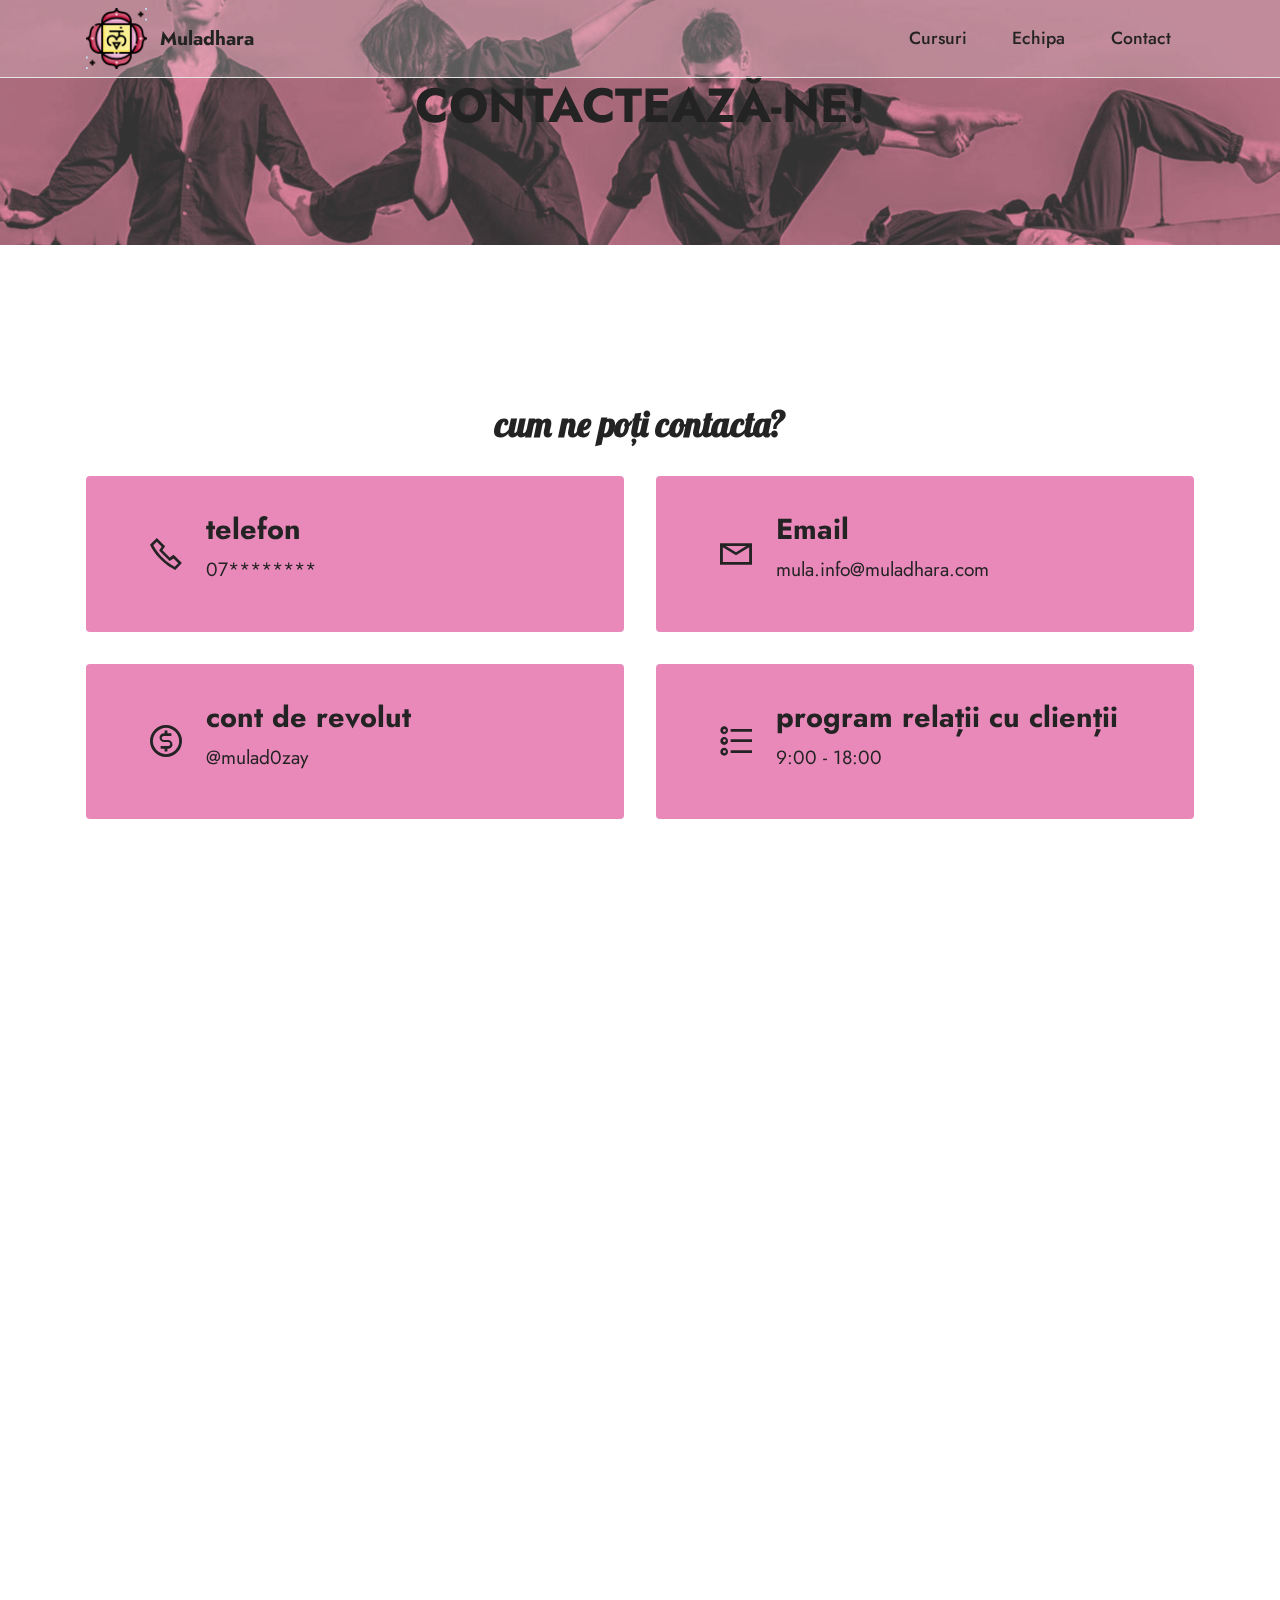
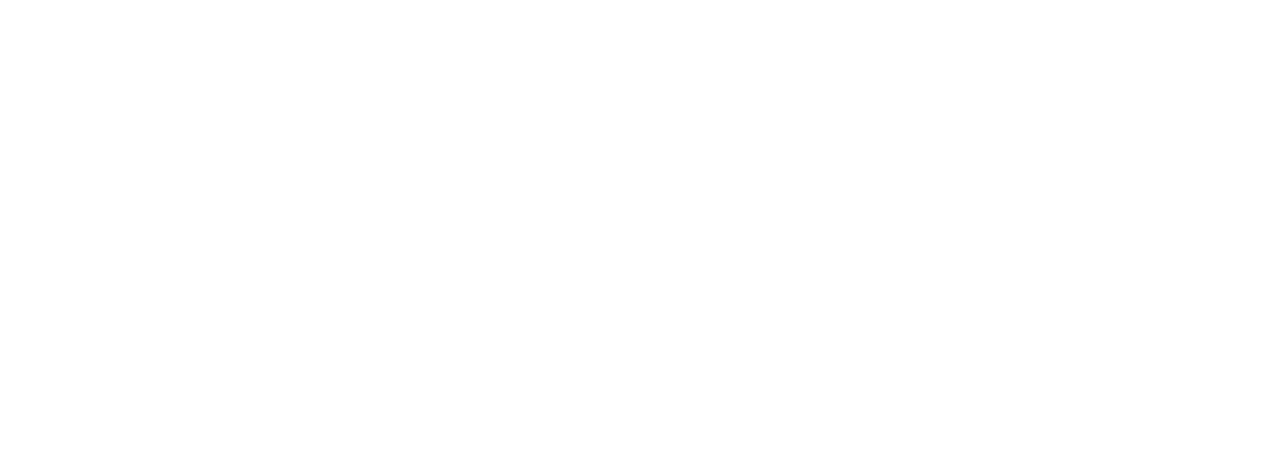
==== commit 3783fdca: "d" ====
--- a/contact.html
+++ b/contact.html
@@ -1,7 +1,6 @@
 <!DOCTYPE html>
-<html  >
+<html lang="ro">
 <head>
-  <!-- Site made with Mobirise Website Builder v5.7.8, https://mobirise.com -->
   <meta charset="UTF-8">
   <meta http-equiv="X-UA-Compatible" content="IE=edge">
   <meta name="generator" content="Mobirise v5.7.8, mobirise.com">
@@ -32,7 +31,7 @@
 </head>
 <body>
   
-  <section data-bs-version="5.1" class="menu cid-s48OLK6784" once="menu" id="menu1-n">
+  <section data-bs-version="5.1" class="menu cid-s48OLK6784" id="menu1-n">
     
     <nav class="navbar navbar-dropdown navbar-fixed-top navbar-expand-lg">
         <div class="container">
@@ -223,7 +222,7 @@
             </div>
         </div>
     </div>
-</section><section class="display-7" style="padding: 0;align-items: center;justify-content: center;flex-wrap: wrap;    align-content: center;display: flex;position: relative;height: 4rem;"><a href="https://mobiri.se/2933296" style="flex: 1 1;height: 4rem;position: absolute;width: 100%;z-index: 1;"><img alt="" style="height: 4rem;" src="[data-uri]"></a><p style="margin: 0;text-align: center;" class="display-7">Made with  &#8204;</p><a style="z-index:1" href="https://mobirise.com/builder/html-code-generator.html">HTML Code Generator</a></section><script src="assets/bootstrap/js/bootstrap.bundle.min.js"></script>  <script src="assets/parallax/jarallax.js"></script>  <script src="assets/smoothscroll/smooth-scroll.js"></script>  <script src="assets/ytplayer/index.js"></script>  <script src="assets/dropdown/js/navbar-dropdown.js"></script>  <script src="assets/theme/js/script.js"></script>  
+<script src="assets/bootstrap/js/bootstrap.bundle.min.js"></script>  <script src="assets/parallax/jarallax.js"></script>  <script src="assets/smoothscroll/smooth-scroll.js"></script>  <script src="assets/ytplayer/index.js"></script>  <script src="assets/dropdown/js/navbar-dropdown.js"></script>  <script src="assets/theme/js/script.js"></script>  
   
   
   <input name="animation" type="hidden">
